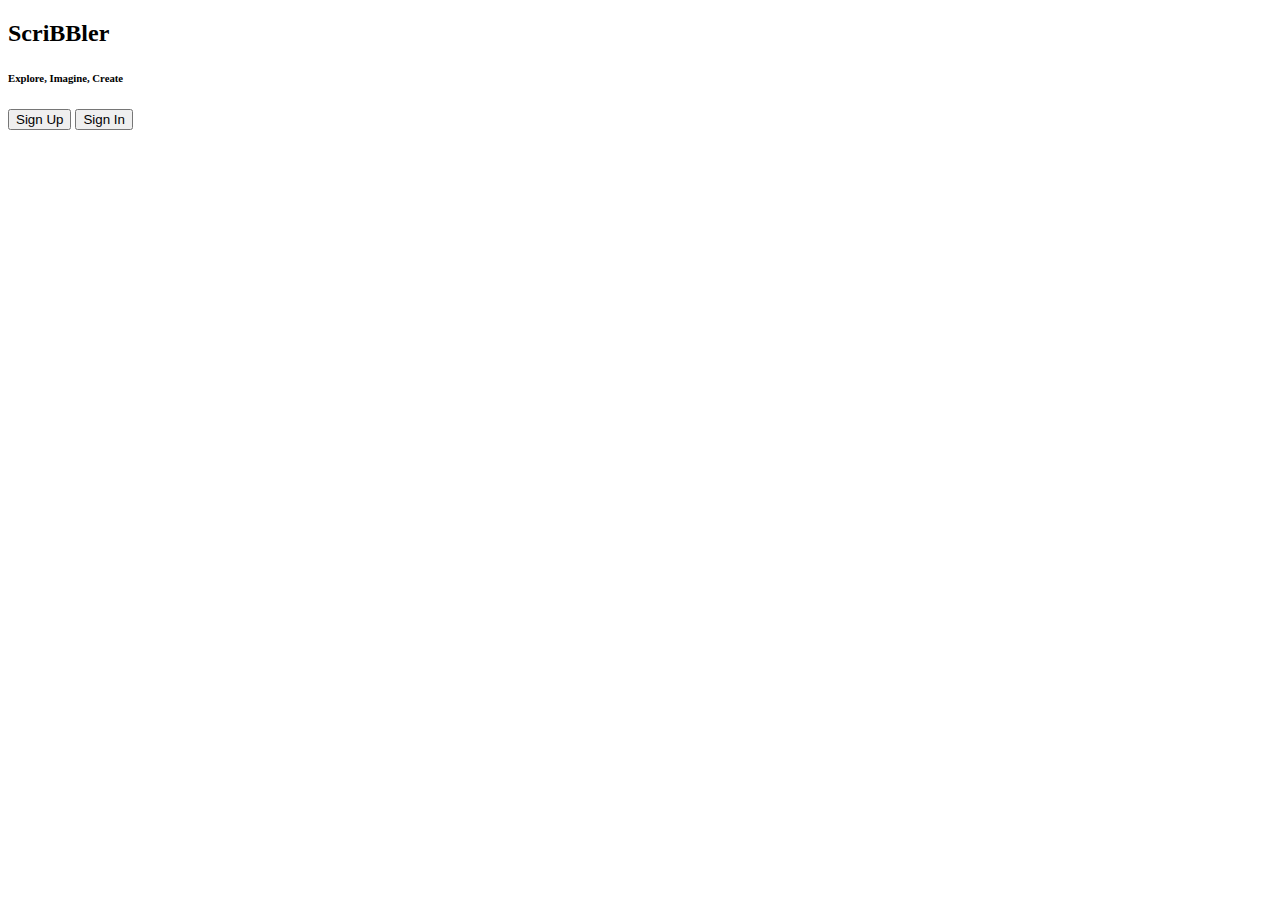
==== html/index.html @ 24d91360 "Created header part of home page" ====
<!DOCTYPE html>
<html>
    <head>
        <title>ScriBBler</title>

        <!-- Bootstrap Link -->
        <link href="https://cdn.jsdelivr.net/npm/bootstrap@5.0.0-beta3/dist/css/bootstrap.min.css" rel="stylesheet" 
        integrity="sha384-eOJMYsd53ii+scO/bJGFsiCZc+5NDVN2yr8+0RDqr0Ql0h+rP48ckxlpbzKgwra6" crossorigin="anonymous">

        <!-- TODO: Include Font Awesome file here -->
        
        <!-- TODO: Include Google Fonts file here -->
        <link rel="preconnect" href="https://fonts.gstatic.com">
        <link href="https://fonts.googleapis.com/css2?family=Montez&family=Ubuntu+Mono&display=swap" rel="stylesheet">

        <link rel="stylesheet" href="../styles/index.css">
    </head>

    <body>
        <!-- TODO: Include all your code for the header and home page here -->
        <header>
            <nav class="navbar navbar-light bg-transparent">
                <div class="container-fluid">
                    <div class="navbar-brand mb-0 h1">
                        <h2 class="brand1">ScriBBler</h2>
                        <h6 class="brand2">Explore, Imagine, Create</h6>
                    </div>
        
                    <div class="button">
                        <button class="btn" type="submit">Sign Up</button>
                        <button class="btn" type="submit">Sign In</button>
                    </div>
                </div>
            </nav>
        </header>
    </body>
</html>
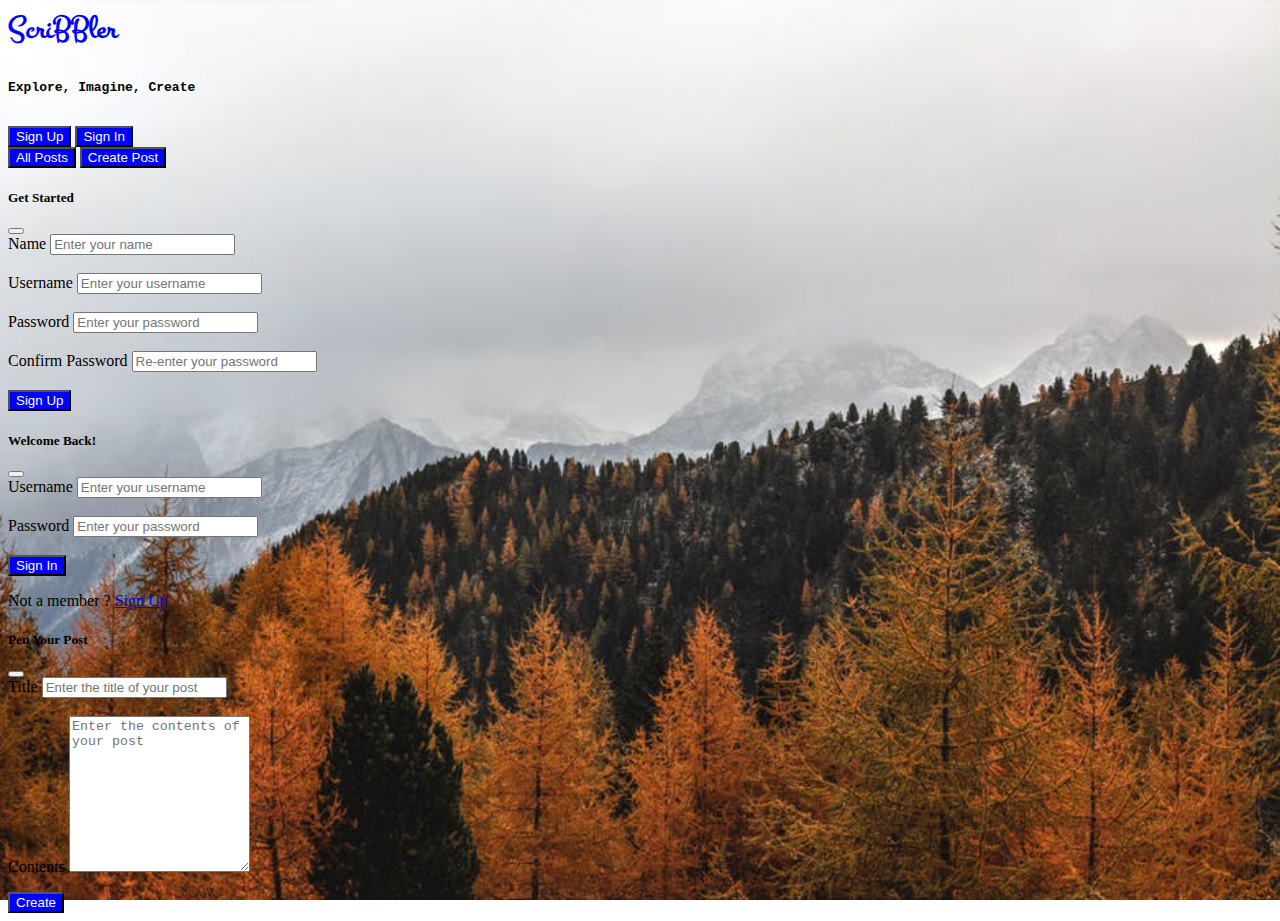
==== commit 5af8a962: "Created all the required Modals" ====
--- a/html/index.html
+++ b/html/index.html
@@ -1,4 +1,4 @@
-<!DOCTYPE html>
+<!DOCTYPE html5>
 <html>
     <head>
         <title>ScriBBler</title>
@@ -14,6 +14,7 @@
         <link href="https://fonts.googleapis.com/css2?family=Montez&family=Ubuntu+Mono&display=swap" rel="stylesheet">
 
         <link rel="stylesheet" href="../styles/index.css">
+        <link rel="stylesheet" href="../styles/common.css">
     </head>
 
     <body>
@@ -26,12 +27,117 @@
                         <h6 class="brand2">Explore, Imagine, Create</h6>
                     </div>
         
-                    <div class="button">
-                        <button class="btn" type="submit">Sign Up</button>
-                        <button class="btn" type="submit">Sign In</button>
+                    <div class="button d-flex gap-2">
+                        <button class="btn signin" data-toggle="modal" data-target="#signUP-modal" type="submit">Sign Up</button>
+                        <button class="btn signin" data-toggle="modal" data-target="#signIN-modal" type="submit">Sign In</button>
                     </div>
                 </div>
             </nav>
         </header>
+
+        <div class="posts">
+            <span class="container-fluid gap-2 d-flex justify-content-center">
+                <button class="btn postBtn" data-toggle="modal" data-target="#staticBackdrop" type="button">All Posts</button>
+                <button class="btn postBtn" data-toggle="modal" data-target="#createPost-modal" type="submit">Create Post</button>
+            </span>
+        </div>
+
+        <div class="modal fade" id="signUP-modal" tabindex="-1" role="dialog" aria-labelledby="staticBackdropLabel" aria-hidden="true">
+            <div class="modal-dialog modal-dialog-centered" id="signUpModal" role="document">
+                <div class="modal-content">
+                    <div class="modal-header">
+                        <h5 class="modal-title" id="staticBackdropLabel">Get Started</h5>
+                        <button type="button" class="btn-close" data-dismiss="modal" aria-label="Close"></button>
+                    </div>
+                    <div class="modal-body">
+                        <form>
+                            <div class="form-group">
+                                <label for="inputName">Name</label>
+                                <input type="text" class="form-control" id="inputName" placeholder="Enter your name" required>
+                            </div>
+                            <br>
+                            <div class="form-group">
+                                <label for="userName1">Username</label>
+                                <input type="text" class="form-control" id="userName1" placeholder="Enter your username" required>
+                            </div>
+                            <br>
+                            <div class="form-group">
+                                <label for="userPassword1">Password</label>
+                                <input type="password" class="form-control" id="userPassword1" placeholder="Enter your password" required>
+                            </div>
+                            <br>
+                            <div class="form-group">
+                                <label for="confirmPassword">Confirm Password</label>
+                                <input type="password" class="form-control" id="confirmPassword" placeholder="Re-enter your password" required>
+                            </div>
+                            <br>
+                            <div class="modal-footer justify-content-center footer">
+                                <button type="submit" class="btn" id="signUp">Sign Up</button>
+                            </div>
+                        </form>
+                    </div>
+                </div>
+            </div>
+        </div>
+
+        <div class="modal fade" id="signIN-modal" tabindex="-1" role="dialog" aria-labelledby="staticBackdropLabel" aria-hidden="true">
+            <div class="modal-dialog modal-dialog-centered" id="signInModal" role="document">
+                <div class="modal-content">
+                    <div class="modal-header">
+                        <h5 class="modal-title" id="staticBackdropLabel">Welcome Back!</h5>
+                        <button type="button" class="btn-close" data-dismiss="modal" aria-label="Close"></button>
+                    </div>
+                    <div class="modal-body">
+                        <form action="">
+                            <div class="form-group">
+                                <label for="userName2" aria-required="true">Username</label>
+                                <input type="text" class="form-control" id="userName2" placeholder="Enter your username" required>
+                            </div>
+                            <br>
+                            <div class="form-group">
+                                <label for="userPassword2">Password</label>
+                                <input type="password" class="form-control" id="userPassword2" placeholder="Enter your password" required>
+                            </div>
+                            <br>
+                            <div class="modal-footer justify-content-center footer">
+                                <button type="submit" class="btn" id="signIn">Sign In</button>
+                                <p id="msg">Not a member ? <a id="msg2" href="#" data-toggle="modal" data-target="#signUP-modal" data-dismiss="modal">Sign Up</a></p>
+                            </div>
+                        </form>
+                    </div>
+                </div>
+            </div>
+        </div>
+
+        <div class="modal fade" id="createPost-modal" tabindex="-1" role="dialog" aria-labelledby="staticBackdropLabel" aria-hidden="true">
+            <div class="modal-dialog modal-dialog-centered modal-xl" role="document">
+                <div class="modal-content">
+                    <div class="modal-header">
+                        <h5 class="modal-title" id="staticBackdropLabel">Pen Your Post</h5>
+                        <button type="button" class="btn-close" data-dismiss="modal" aria-label="Close"></button>
+                    </div>
+                    <div class="modal-body">
+                        <form>
+                            <div class="form-group">
+                                <label for="inputTitle">Title</label>
+                                <input type="text" class="form-control" id="inputTitle" placeholder="Enter the title of your post">
+                            </div>
+                            <br>
+                            <div class="form-group">
+                                <label for="inputContent">Contents</label>
+                                <textarea class="form-control" id="inputContent" rows="10" placeholder="Enter the contents of your post"></textarea>
+                            </div>
+                        </form>
+                    </div>
+                    <div class="modal-footer justify-content-center">
+                        <button type="button" class="btn" id="create">Create</button>
+                    </div>
+                </div>
+            </div>
+        </div>
+        
+        <script src="https://code.jquery.com/jquery-3.5.1.slim.min.js" integrity="sha384-DfXdz2htPH0lsSSs5nCTpuj/zy4C+OGpamoFVy38MVBnE+IbbVYUew+OrCXaRkfj" crossorigin="anonymous"></script>
+        <script src="https://cdn.jsdelivr.net/npm/popper.js@1.16.1/dist/umd/popper.min.js" integrity="sha384-9/reFTGAW83EW2RDu2S0VKaIzap3H66lZH81PoYlFhbGU+6BZp6G7niu735Sk7lN" crossorigin="anonymous"></script>
+        <script src="https://cdn.jsdelivr.net/npm/bootstrap@4.6.0/dist/js/bootstrap.min.js" integrity="sha384-+YQ4JLhjyBLPDQt//I+STsc9iw4uQqACwlvpslubQzn4u2UU2UFM80nGisd026JF" crossorigin="anonymous"></script>
     </body>
 </html>
--- a/styles/index.css
+++ b/styles/index.css
@@ -0,0 +1,22 @@
+body {
+    background-image: url('../images/background.jpg');
+    background-size: 100% 100%;
+    background-attachment: fixed;
+}
+
+.brand1 {
+    font-family: 'Montez', cursive;
+    font-weight: bolder;
+    font-size: xx-large;
+    color: blue;
+}
+
+.brand2 {
+    font-size: small;
+    font-family: 'Ubuntu Mono', monospace;
+}
+
+.btn {
+    color: white;
+    background-color: blue;
+}
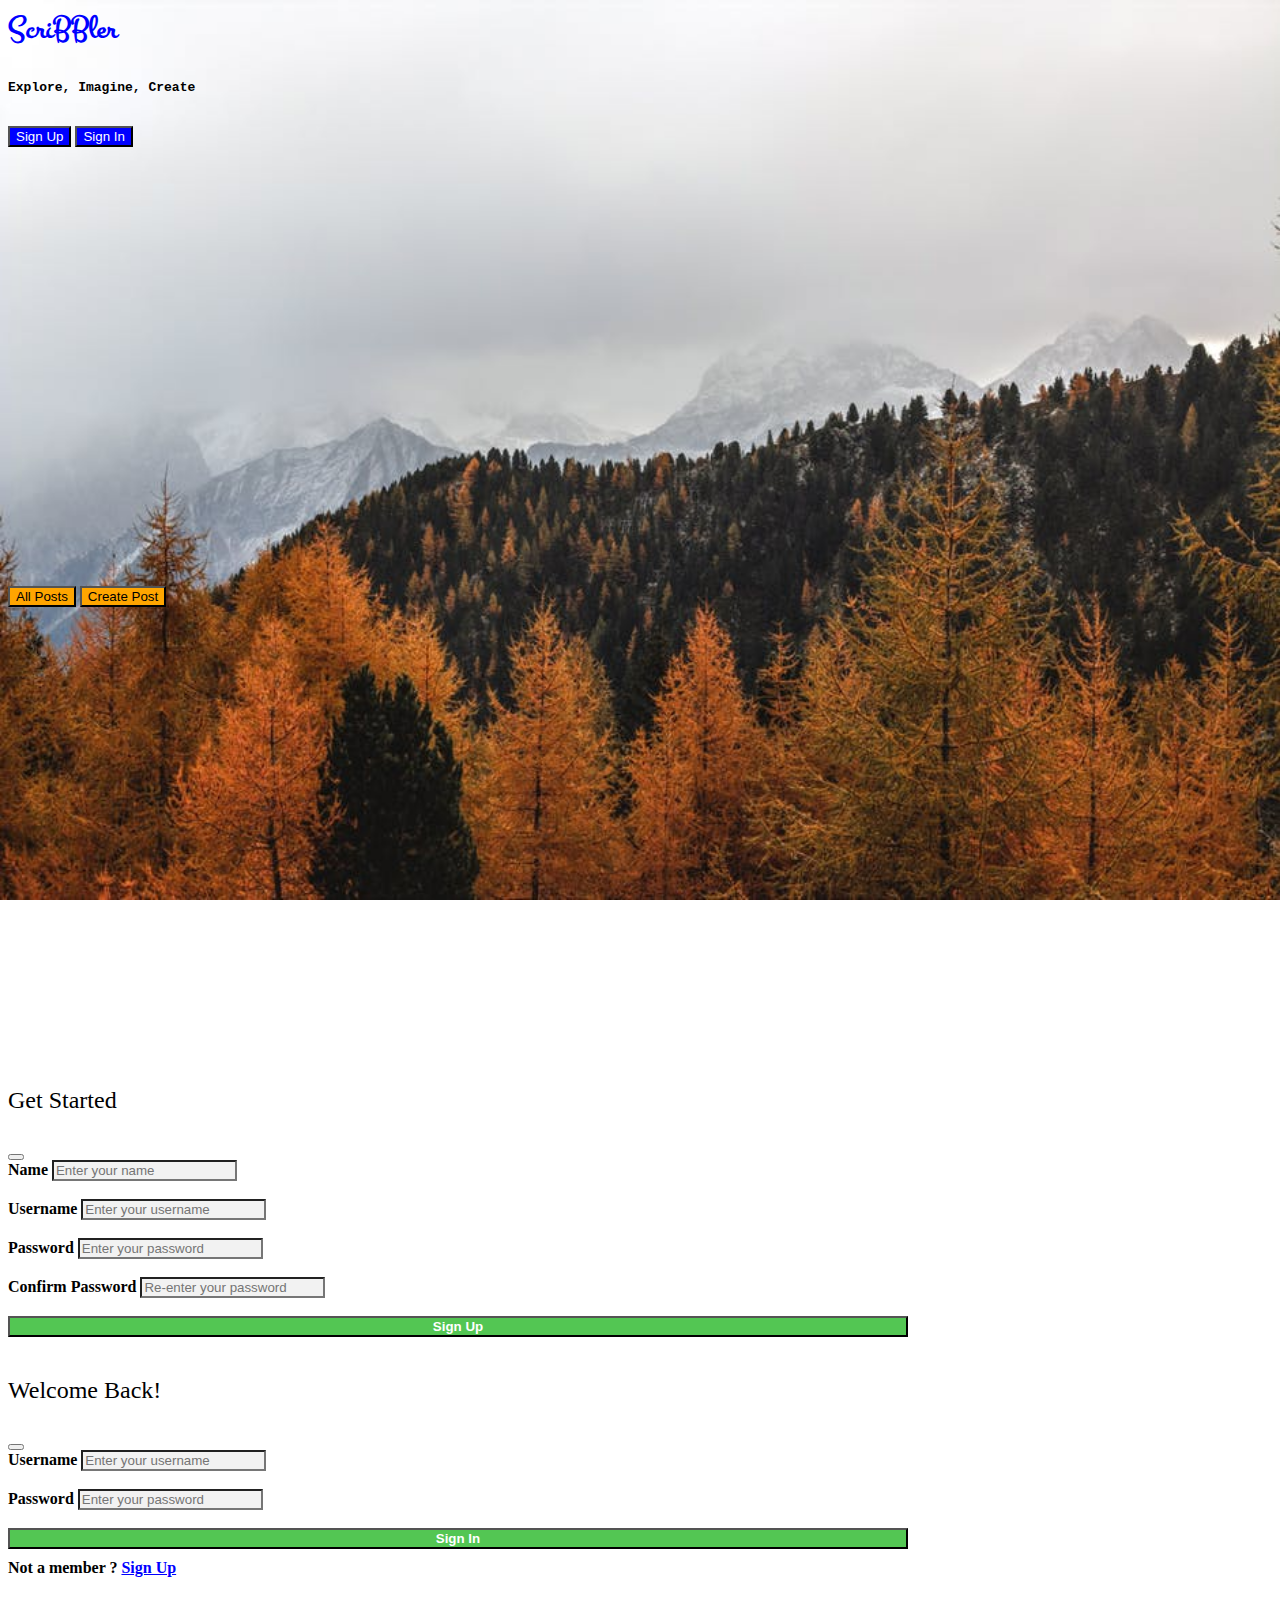
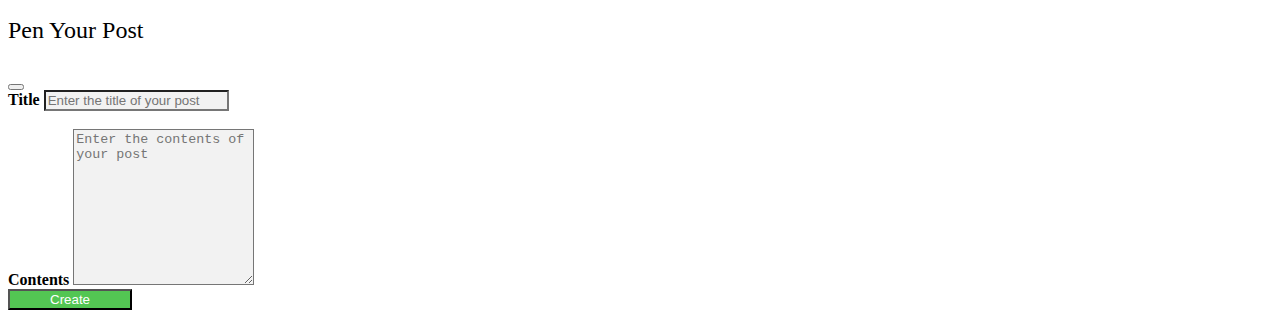
==== commit c26c5c75: "Updated Home Page" ====
--- a/html/index.html
+++ b/html/index.html
@@ -18,7 +18,7 @@
     </head>
 
     <body>
-        <!-- TODO: Include all your code for the header and home page here -->
+        <!-- Header of the Home page -->
         <header>
             <nav class="navbar navbar-light bg-transparent">
                 <div class="container-fluid">
@@ -35,13 +35,15 @@
             </nav>
         </header>
 
+        <!-- Buttons for CreatePost modal and PostList page -->
         <div class="posts">
             <span class="container-fluid gap-2 d-flex justify-content-center">
-                <button class="btn postBtn" data-toggle="modal" data-target="#staticBackdrop" type="button">All Posts</button>
+                <button class="btn postBtn" type="button" onclick="allPostsPage()">All Posts</button>
                 <button class="btn postBtn" data-toggle="modal" data-target="#createPost-modal" type="submit">Create Post</button>
             </span>
         </div>
 
+        <!-- Modal for SignUp button -->
         <div class="modal fade" id="signUP-modal" tabindex="-1" role="dialog" aria-labelledby="staticBackdropLabel" aria-hidden="true">
             <div class="modal-dialog modal-dialog-centered" id="signUpModal" role="document">
                 <div class="modal-content">
@@ -80,6 +82,7 @@
             </div>
         </div>
 
+        <!-- Modal for SignIn button -->
         <div class="modal fade" id="signIN-modal" tabindex="-1" role="dialog" aria-labelledby="staticBackdropLabel" aria-hidden="true">
             <div class="modal-dialog modal-dialog-centered" id="signInModal" role="document">
                 <div class="modal-content">
@@ -109,6 +112,7 @@
             </div>
         </div>
 
+        <!-- Modal for Create Post button -->
         <div class="modal fade" id="createPost-modal" tabindex="-1" role="dialog" aria-labelledby="staticBackdropLabel" aria-hidden="true">
             <div class="modal-dialog modal-dialog-centered modal-xl" role="document">
                 <div class="modal-content">
@@ -136,6 +140,7 @@
             </div>
         </div>
         
+        <script src="../scripts/index.js"></script>
         <script src="https://code.jquery.com/jquery-3.5.1.slim.min.js" integrity="sha384-DfXdz2htPH0lsSSs5nCTpuj/zy4C+OGpamoFVy38MVBnE+IbbVYUew+OrCXaRkfj" crossorigin="anonymous"></script>
         <script src="https://cdn.jsdelivr.net/npm/popper.js@1.16.1/dist/umd/popper.min.js" integrity="sha384-9/reFTGAW83EW2RDu2S0VKaIzap3H66lZH81PoYlFhbGU+6BZp6G7niu735Sk7lN" crossorigin="anonymous"></script>
         <script src="https://cdn.jsdelivr.net/npm/bootstrap@4.6.0/dist/js/bootstrap.min.js" integrity="sha384-+YQ4JLhjyBLPDQt//I+STsc9iw4uQqACwlvpslubQzn4u2UU2UFM80nGisd026JF" crossorigin="anonymous"></script>
--- a/styles/index.css
+++ b/styles/index.css
@@ -4,19 +4,66 @@
     background-attachment: fixed;
 }
 
-.brand1 {
-    font-family: 'Montez', cursive;
+.posts {
+    height: 100vh;
+    display: flex;
+    flex-direction: row;
+    align-items: center;
+}
+
+.postBtn {
+    background-color: orange;
+}
+
+#signUpModal, #signInModal {
+    width: 30%;
+}
+
+.modal-title {
+    font-weight: lighter;
+    font-size: x-large;
+}
+
+label {
     font-weight: bolder;
-    font-size: xx-large;
+}
+
+#signUp, #signIn {
+    width: 100vh;
+    background-color: #53c653;
+    color: white;
+    font-weight: bolder;
+}
+
+input[type=text], input[type=password]{
+    background-color: #f2f2f2;
+}
+
+#msg {
+    padding-top: 10px;
+    font-weight: bolder;
+    margin: 0;
+}
+
+#msg2 {
     color: blue;
 }
 
-.brand2 {
-    font-size: small;
-    font-family: 'Ubuntu Mono', monospace;
+form {
+    margin: 0;
 }
 
-.btn {
+.footer {
+    padding-bottom: 0;
+}
+
+#inputContent {
+    background-color: #f2f2f2;
+}
+
+#create {
+    background-color: #53c653;
     color: white;
-    background-color: blue;
+    padding-left: 40px;
+    padding-right: 40px;
 }
--- a/styles/common.css
+++ b/styles/common.css
@@ -0,0 +1,16 @@
+.brand1 {
+    font-family: 'Montez', cursive;
+    font-weight: bolder;
+    font-size: xx-large;
+    color: blue;
+}
+
+.brand2 {
+    font-size: small;
+    font-family: 'Ubuntu Mono', monospace;
+}
+
+.signin {
+    color: white;
+    background-color: blue;
+}
